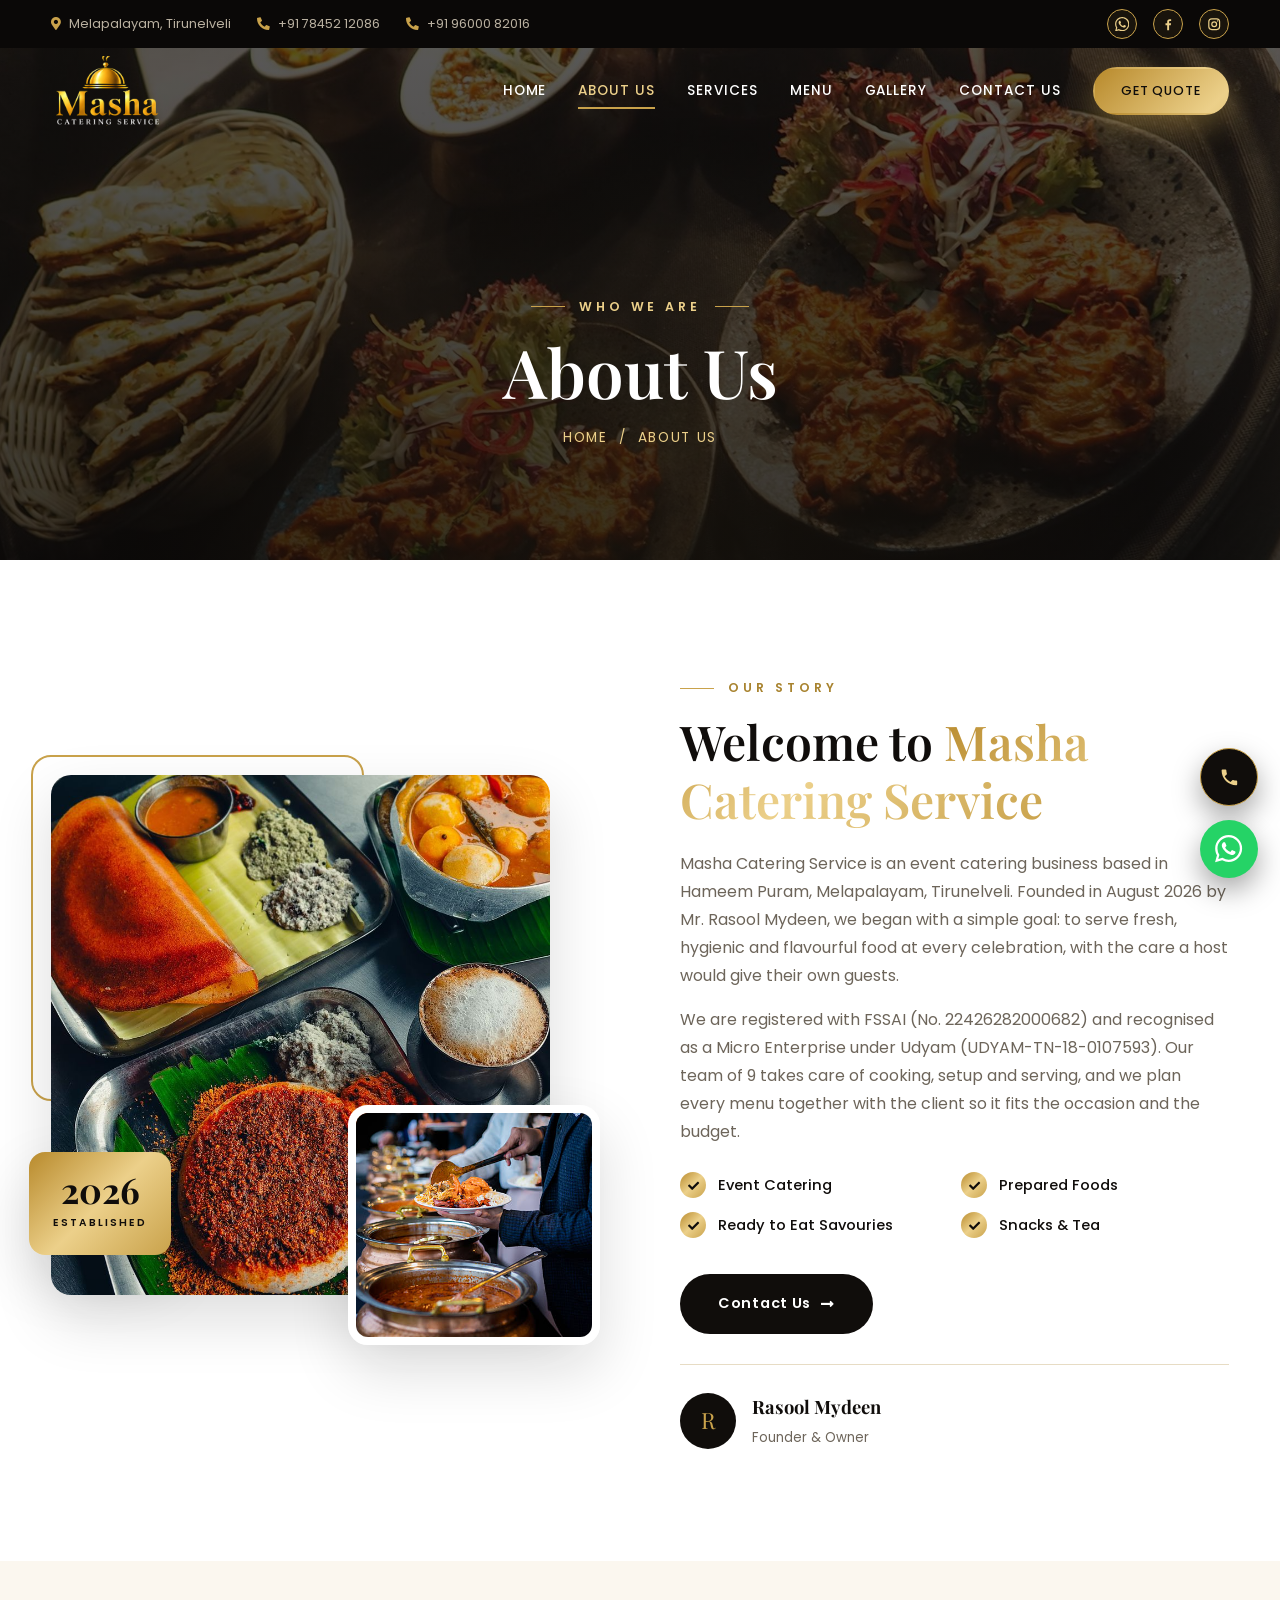
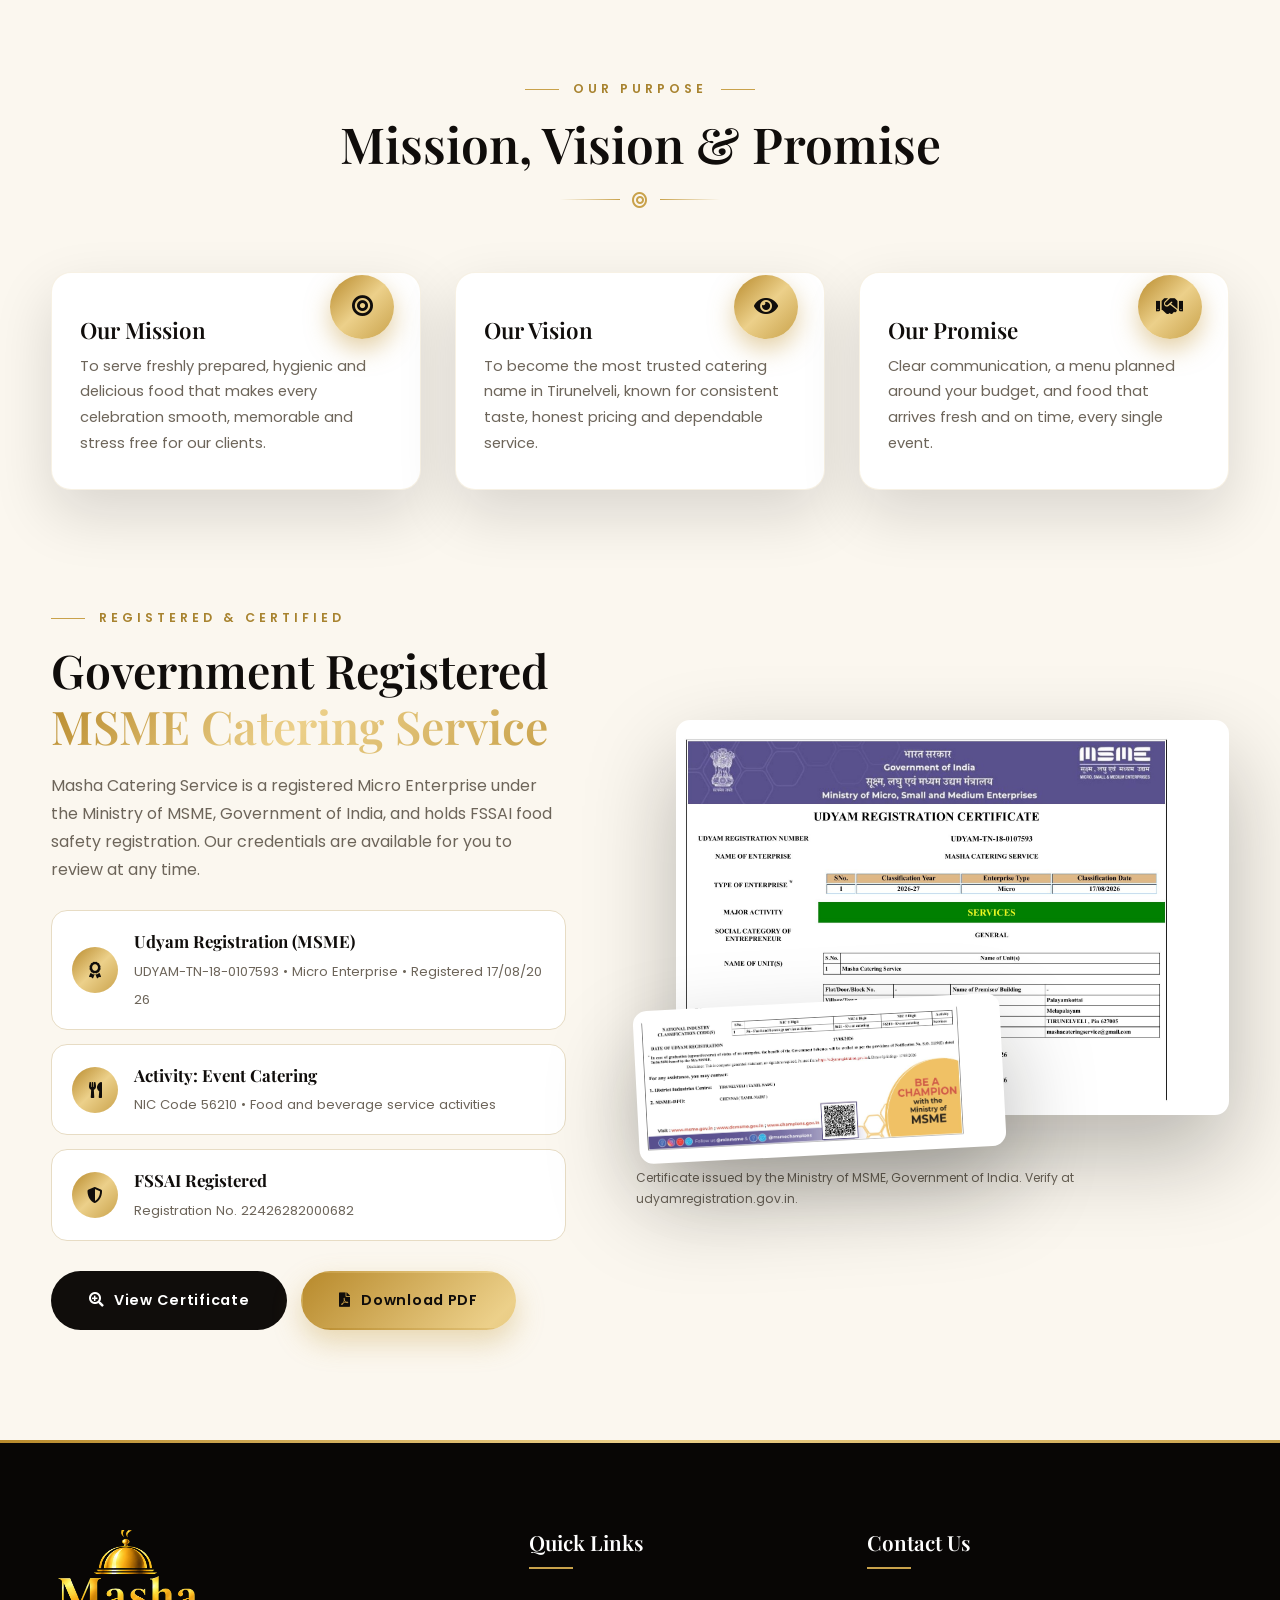
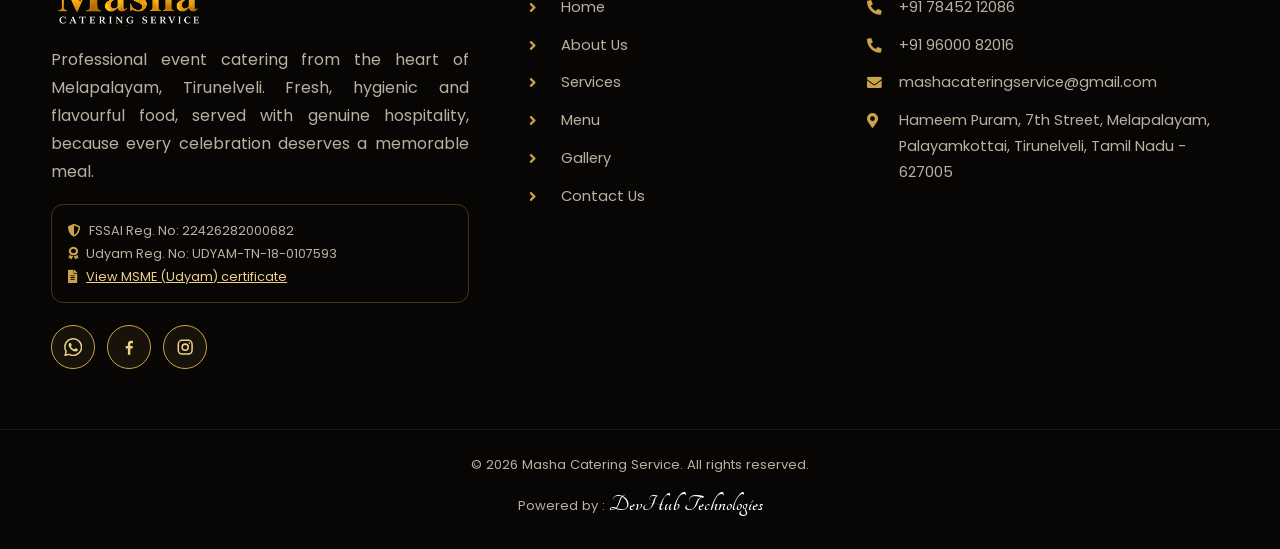
==== about.html @ c0f1fcdf "Add files via upload" ====
<!DOCTYPE html>
<html lang="en">
<head>
<meta charset="utf-8">
<meta name="viewport" content="width=device-width, initial-scale=1.0">
<title>About Us | Masha Catering Service, Tirunelveli</title>
<meta name="description" content="Learn about Masha Catering Service, an FSSAI registered and Udyam certified event catering business in Melapalayam, Tirunelveli.">
<meta property="og:type" content="website">
<meta property="og:title" content="About Us | Masha Catering Service, Tirunelveli">
<meta property="og:description" content="Learn about Masha Catering Service, an FSSAI registered and Udyam certified event catering business in Melapalayam, Tirunelveli.">
<meta property="og:image" content="img/logo.jpg">
<meta name="theme-color" content="#100d0b">
<link rel="icon" href="img/favicon.ico">
<link rel="apple-touch-icon" href="img/icon-512.png">
<link rel="preconnect" href="https://fonts.googleapis.com">
<link rel="preconnect" href="https://fonts.gstatic.com" crossorigin>
<link href="https://fonts.googleapis.com/css2?family=Playfair+Display:ital,wght@0,600;0,700;1,600&family=Poppins:wght@400;500;600&display=swap" rel="stylesheet">
<link href="https://cdnjs.cloudflare.com/ajax/libs/font-awesome/5.15.4/css/all.min.css" rel="stylesheet">
<link href="css/premium.css" rel="stylesheet">
</head>
<body>
<div id="site-header"></div>

<section class="page-banner" style="padding-bottom:110px" data-banner="about" data-dishes="rasam,curd-rice,ven-pongal">
  <div class="container"><span class="eyebrow">Who We Are</span><h1>About Us</h1><div class="crumbs"><a href="index.html">Home</a> &nbsp;/&nbsp; About Us</div></div>
</section>

<section>
  <div class="container about-grid">
    <div class="about-imgs reveal">
      <img class="a1" src="img/about-1.jpg" alt="Mutton biryani by Masha Catering" loading="lazy">
      <img class="a2" src="img/about-2.jpg" alt="Kesari sweet" loading="lazy">
      <div class="tag"><b>2026</b><span>Established</span></div>
    </div>
    <div class="about-text reveal d1">
      <span class="eyebrow left">Our Story</span>
      <h2>Welcome to <span class="gold-text">Masha Catering Service</span></h2>
      <p>Masha Catering Service is an event catering business based in Hameem Puram, Melapalayam, Tirunelveli. Founded in August 2026 by Mr. Rasool Mydeen, we began with a simple goal: to serve fresh, hygienic and flavourful food at every celebration, with the care a host would give their own guests.</p>
      <p>We are registered with FSSAI (No. 22426282000682) and recognised as a Micro Enterprise under Udyam (UDYAM-TN-18-0107593). Our team of 9 takes care of cooking, setup and serving, and we plan every menu together with the client so it fits the occasion and the budget.</p>
      <ul class="checks">
        <li><i class="fa fa-check"></i> Event Catering</li>
        <li><i class="fa fa-check"></i> Prepared Foods</li>
        <li><i class="fa fa-check"></i> Ready to Eat Savouries</li>
        <li><i class="fa fa-check"></i> Snacks &amp; Tea</li>
      </ul>
      <a href="contact.html" class="btn btn-dark">Contact Us <i class="fa fa-long-arrow-alt-right"></i></a>
      <div class="signature"><div class="av">R</div><div><b>Rasool Mydeen</b><small>Founder &amp; Owner</small></div></div>
    </div>
  </div>
</section>

<section class="bg-ivory">
  <div class="container">
    <div class="sec-head reveal"><span class="eyebrow">Our Purpose</span><h2>Mission, Vision &amp; Promise</h2><div class="orn"><i class="fa fa-bullseye"></i></div></div>
    <div class="cards">
      <div class="card reveal"><div class="body" style="padding-top:44px"><div class="icon"><i class="fa fa-bullseye"></i></div><h4>Our Mission</h4><p style="margin:0">To serve freshly prepared, hygienic and delicious food that makes every celebration smooth, memorable and stress free for our clients.</p></div></div>
      <div class="card reveal d1"><div class="body" style="padding-top:44px"><div class="icon"><i class="fa fa-eye"></i></div><h4>Our Vision</h4><p style="margin:0">To become the most trusted catering name in Tirunelveli, known for consistent taste, honest pricing and dependable service.</p></div></div>
      <div class="card reveal d2"><div class="body" style="padding-top:44px"><div class="icon"><i class="fa fa-handshake"></i></div><h4>Our Promise</h4><p style="margin:0">Clear communication, a menu planned around your budget, and food that arrives fresh and on time, every single event.</p></div></div>
    </div>
  </div>
</section>

<section class="bg-ivory" id="registrations" style="padding-top: 0 !important;">
  <div class="container reg-grid">
    <div class="reg-text reveal">
      <span class="eyebrow left">Registered &amp; Certified</span>
      <h2>Government Registered <span class="gold-text">MSME Catering Service</span></h2>
      <p>Masha Catering Service is a registered Micro Enterprise under the Ministry of MSME, Government of India, and holds FSSAI food safety registration. Our credentials are available for you to review at any time.</p>
      <ul class="reg-list">
        <li><i class="fa fa-award"></i><div><b>Udyam Registration (MSME)</b><small>UDYAM-TN-18-0107593 &bull; Micro Enterprise &bull; Registered 17/08/2026</small></div></li>
        <li><i class="fa fa-utensils"></i><div><b>Activity: Event Catering</b><small>NIC Code 56210 &bull; Food and beverage service activities</small></div></li>
        <li><i class="fa fa-shield-alt"></i><div><b>FSSAI Registered</b><small>Registration No. 22426282000682</small></div></li>
      </ul>
      <div class="reg-btns">
        <a href="img/udyam-1.jpg" class="btn btn-dark" data-cert="0"><i class="fa fa-search-plus"></i> View Certificate</a>
        <a href="docs/Udyam-Registration-Certificate.pdf" class="btn btn-gold" target="_blank" rel="noopener" download><i class="fa fa-file-pdf"></i> Download PDF</a>
      </div>
    </div>
    <div class="reveal d1">
      <div class="cert-stack">
        <a href="img/udyam-1.jpg" class="cert c1" data-cert="0" aria-label="Open Udyam registration certificate"><img src="img/udyam-1.jpg" alt="Udyam Registration Certificate of Masha Catering Service" width="1754" height="1240"><span class="zoom"><i class="fa fa-search-plus"></i> Click to enlarge</span></a>
        <a href="img/udyam-2.jpg" class="cert c2" data-cert="1" aria-label="Open certificate page 2"><img src="img/udyam-2.jpg" alt="Udyam certificate page 2 with NIC code" width="1754" height="694"></a>
      </div>
      <p class="cert-note">Certificate issued by the Ministry of MSME, Government of India. Verify at udyamregistration.gov.in.</p>
    </div>
  </div>
</section>


<div id="site-footer"></div>
<script src="js/site.js"></script>
</body>
</html>
---- css/premium.css ----
/* ==========================================================
   Masha Catering Service - Premium theme
   Palette: ink (charcoal) + gold + ivory
   ========================================================== */

@import url('https://fonts.googleapis.com/css?family=Tangerine:400,700');

.devhub {
    font-family: 'Tangerine', cursive;
    font-size: 24px;
    font-weight: 700;
    color: #fff !important;
    text-decoration: none;
    transition: all 0.3s ease;
}

.devhub:hover {
    font-size: 28px;
    color: #c9a24b !important;
    text-decoration: none;
}

:root{
  --gold:#c9a24b; --gold-2:#ecd08a; --gold-3:#a8832f;
  --ink:#100d0b; --ink-2:#1b1713; --ink-3:#26201a;
  --ivory:#fbf7ef; --cream:#f4ecdc; --muted:#6d655a; --line:#e7dcc4; --white:#fff;
  --grad-gold:linear-gradient(135deg,#b88a2c 0%,#ecd08a 50%,#c9a24b 100%);
  --shadow:0 24px 60px rgba(16,13,11,.14);
  --shadow-lg:0 40px 90px rgba(16,13,11,.28);
  --radius:20px;
  --ease:cubic-bezier(.2,.7,.2,1);
  --tile:url("data:image/svg+xml;utf8,<svg xmlns='http://www.w3.org/2000/svg' width='64' height='64'><circle cx='32' cy='32' r='1.7' fill='%23c9a24b' fill-opacity='.28'/><path d='M32 12l5 20-5 20-5-20z' fill='none' stroke='%23c9a24b' stroke-opacity='.10'/><path d='M12 32l20 5 20-5-20-5z' fill='none' stroke='%23c9a24b' stroke-opacity='.10'/></svg>");
}
*{box-sizing:border-box;margin:0;padding:0}
html{scroll-behavior:smooth}
body{font-family:'Poppins',sans-serif;color:var(--ink);background:var(--white);line-height:1.75;overflow-x:hidden;-webkit-font-smoothing:antialiased}
h1,h2,h3,h4,h5{font-family:'Playfair Display',serif;line-height:1.2;font-weight:600}
a{text-decoration:none;color:inherit}
img{max-width:100%;display:block}
ul{list-style:none}
.container{width:min(1220px,92%);margin:auto}
section{padding:110px 0;position:relative}
.bg-ivory{background:var(--ivory)}
.bg-cream{background:var(--cream)}
.bg-dark{background:var(--ink);color:#e9e3d6}
.gold-text{background:var(--grad-gold);-webkit-background-clip:text;background-clip:text;color:transparent}
::selection{background:var(--gold);color:var(--ink)}
::-webkit-scrollbar{width:10px}::-webkit-scrollbar-track{background:var(--ink)}::-webkit-scrollbar-thumb{background:var(--gold);border-radius:10px}

/* Progress bar + preloader */
#progress{position:fixed;top:0;left:0;height:3px;width:0;background:var(--grad-gold);z-index:5000}
#preloader{position:fixed;inset:0;background:var(--ink);z-index:6000;display:grid;place-items:center;transition:opacity .7s,visibility .7s}
#preloader.hide{opacity:0;visibility:hidden}
.pre-in{text-align:center;color:#fff}
.pre-in .ring{width:84px;height:84px;margin:0 auto 22px;border-radius:50%;border:2px solid rgba(201,162,75,.25);border-top-color:var(--gold);animation:spin 1s linear infinite;display:grid;place-items:center}
.pre-in .ring i{color:var(--gold);font-size:1.6rem;animation:spin 1s linear infinite reverse}
.pre-in img{width:170px;margin:0 auto 18px;animation:glow 1.6s ease-in-out infinite alternate}
@keyframes glow{from{filter:drop-shadow(0 0 4px rgba(201,162,75,.2))}to{filter:drop-shadow(0 0 22px rgba(201,162,75,.65))}}
.pre-in b{font-family:'Playfair Display',serif;font-size:1.5rem;letter-spacing:.08em}
@keyframes spin{to{transform:rotate(360deg)}}

/* Headings */
.eyebrow{display:inline-flex;align-items:center;gap:14px;font-size:.78rem;letter-spacing:.32em;text-transform:uppercase;color:var(--gold-3);font-weight:600;margin-bottom:14px}
.eyebrow::before,.eyebrow::after{content:"";width:34px;height:1px;background:var(--gold)}
.eyebrow.left::after{display:none}
.bg-dark .eyebrow,.hero .eyebrow,.page-banner .eyebrow,.cta .eyebrow{color:var(--gold-2)}
.sec-head{text-align:center;max-width:720px;margin:0 auto 64px}
.sec-head h2{font-size:clamp(2.1rem,4.2vw,3.1rem)}
.sec-head p{color:var(--muted);margin-top:16px}
.bg-dark .sec-head h2{color:#fff}
.bg-dark .sec-head p{color:#b9b0a0}
.orn{display:flex;align-items:center;justify-content:center;gap:12px;margin-top:18px;color:var(--gold)}
.orn::before,.orn::after{content:"";width:60px;height:1px;background:linear-gradient(90deg,transparent,var(--gold))}
.orn::after{transform:scaleX(-1)}

/* Buttons */
.btn{display:inline-flex;align-items:center;gap:10px;padding:15px 36px;border-radius:50px;font-weight:600;font-size:.9rem;letter-spacing:.05em;cursor:pointer;border:2px solid transparent;transition:.4s var(--ease);font-family:inherit;position:relative;overflow:hidden}
.btn-gold{background:var(--grad-gold);background-size:200% 100%;color:var(--ink);box-shadow:0 12px 28px rgba(201,162,75,.38)}
.btn-gold:hover{background-position:100% 0;transform:translateY(-3px);box-shadow:0 18px 38px rgba(201,162,75,.55)}
.btn-outline{border-color:rgba(255,255,255,.55);color:#fff;background:rgba(255,255,255,.04);backdrop-filter:blur(4px)}
.btn-outline:hover{background:#fff;color:var(--ink)}
.btn-dark{background:var(--ink);color:#fff}
.btn-dark:hover{background:var(--gold);color:var(--ink);transform:translateY(-3px)}

/* Top bar */
.topbar{background:#0a0807;color:#b9b0a0;font-size:.8rem;padding:9px 0;position:relative;z-index:1001}
.topbar .container{display:flex;justify-content:space-between;align-items:center;gap:20px;flex-wrap:wrap}
.topbar a:hover{color:var(--gold-2)}
.topbar i{color:var(--gold);margin-right:8px}
.tb-left{display:flex;gap:26px;flex-wrap:wrap}
.tb-right{display:flex;gap:16px}
.tb-right a{width:26px;height:26px;border-radius:50%;display:grid;place-items:center;border:1px solid rgba(201,162,75,.4);font-size:.72rem;transition:.3s}
.tb-right a:hover{background:var(--gold);color:var(--ink)}
.tb-right i{margin:0;color:inherit}

/* Header */
header.nav{position:absolute;top:38px;left:0;width:100%;z-index:1000;padding:18px 0;transition:background .4s,padding .4s,box-shadow .4s}
header.nav.scrolled{position:fixed;top:0;background:rgba(16,13,11,.94);backdrop-filter:blur(14px);padding:9px 0;box-shadow:0 10px 40px rgba(0,0,0,.35)}
.nav-in{display:flex;align-items:center;justify-content:space-between;gap:20px}
.logo{display:flex;align-items:center;gap:12px;color:#fff}
.logo-img{height:70px;width:auto;display:block;transition:height .4s}
header.nav.scrolled .logo-img{height:54px}
footer .logo-img{height:96px}
.logo .mark{width:46px;height:46px;border-radius:50%;border:1.5px solid var(--gold);display:grid;place-items:center;color:var(--gold);font-size:1.15rem;background:radial-gradient(circle,rgba(201,162,75,.2),transparent 70%)}
.logo .txt{font-family:'Playfair Display',serif;font-size:1.55rem;font-weight:700;line-height:1}
.logo small{display:block;font-family:'Poppins',sans-serif;font-size:.58rem;letter-spacing:.38em;color:var(--gold);font-weight:500;text-transform:uppercase;margin-top:5px}
.menu{display:flex;align-items:center;gap:32px}
.menu a{color:#fff;font-size:.85rem;font-weight:500;letter-spacing:.07em;text-transform:uppercase;position:relative;padding:6px 0}
.menu a:not(.btn)::after{content:"";position:absolute;left:0;bottom:0;width:0;height:2px;background:var(--gold);transition:.35s var(--ease)}
.menu a:not(.btn):hover::after,.menu a.active::after{width:100%}
.menu a.active{color:var(--gold-2)}
.menu .btn{padding:11px 26px;color:var(--ink);font-size:.8rem}
.burger{display:none;background:none;border:1px solid rgba(201,162,75,.5);width:46px;height:46px;border-radius:50%;color:var(--gold);font-size:1.2rem;cursor:pointer}

/* Hero */
.hero{min-height:100vh;display:flex;align-items:center;color:#fff;position:relative;overflow:hidden;
  background:var(--tile),linear-gradient(100deg,#0a0807 28%,#16110d 100%)}
.hero::before{content:"";position:absolute;inset:0;background:radial-gradient(circle at 78% 40%,rgba(201,162,75,.22),transparent 55%)}
.hero-grid{display:grid;grid-template-columns:1.05fr .95fr;gap:50px;align-items:center;position:relative;z-index:2;padding:170px 0 150px}
.hero h1{font-size:clamp(2.5rem,5vw,4.2rem);margin:14px 0 24px;letter-spacing:-.01em}
.hero h1 em{font-style:italic;display:block}
.hero p.lead{color:#d8d0c0;max-width:540px;margin-bottom:38px;font-size:1.05rem}
.hero-btns{display:flex;gap:16px;flex-wrap:wrap}
.hero-visual{position:relative;display:grid;place-items:center}
.hero-visual::before{content:"";position:absolute;width:min(92%,520px);aspect-ratio:1;border-radius:50%;border:1px dashed rgba(201,162,75,.5);animation:spin 40s linear infinite}
.hero-visual::after{content:"";position:absolute;width:min(104%,590px);aspect-ratio:1;border-radius:50%;border:1px solid rgba(201,162,75,.18)}
.hero-visual img{width:min(80%,440px);border-radius:50%;box-shadow:var(--shadow-lg);animation:float 7s ease-in-out infinite;position:relative;z-index:2}
.chip{position:absolute;z-index:3;background:rgba(16,13,11,.78);backdrop-filter:blur(12px);border:1px solid rgba(201,162,75,.4);border-radius:16px;padding:12px 18px;display:flex;gap:12px;align-items:center;font-size:.8rem;box-shadow:var(--shadow-lg);animation:float 6s ease-in-out infinite}
.chip i{color:var(--gold);font-size:1.3rem}
.chip b{display:block;font-family:'Playfair Display',serif;font-size:1.05rem;color:#fff;line-height:1.2}
.chip.c1{left:0;top:16%}.chip.c2{right:0;bottom:12%;animation-delay:-3s}
.scroll-ind{position:absolute;left:50%;bottom:34px;transform:translateX(-50%);z-index:3;width:26px;height:44px;border:2px solid rgba(255,255,255,.5);border-radius:20px}
.scroll-ind::after{content:"";position:absolute;left:50%;top:8px;width:4px;height:8px;border-radius:4px;background:var(--gold);transform:translateX(-50%);animation:wheel 1.8s infinite}
@keyframes wheel{0%{opacity:1;top:8px}100%{opacity:0;top:24px}}
@keyframes float{50%{transform:translateY(-16px)}}

/* Value strip */
.values{margin-top:-80px;position:relative;z-index:5;padding:0}
.values-grid{display:grid;grid-template-columns:repeat(4,1fr);background:#fff;border-radius:var(--radius);box-shadow:var(--shadow-lg);overflow:hidden}
.value{padding:34px 26px;display:flex;gap:18px;align-items:center;border-right:1px solid var(--line);transition:.4s}
.value:last-child{border:0}
.value:hover{background:var(--ink);color:#fff}
.value i{font-size:2.1rem;background:var(--grad-gold);-webkit-background-clip:text;background-clip:text;color:transparent}
.value h5{font-size:1.15rem}
.value p{font-size:.8rem;color:var(--muted);line-height:1.5}
.value:hover p{color:#b9b0a0}

/* Page banner */
.page-banner{padding:240px 0 110px;text-align:center;color:#fff;position:relative;
  background:radial-gradient(circle at 50% 120%,rgba(201,162,75,.22),transparent 60%),var(--tile),#0e0b09}
.page-banner h1{font-size:clamp(2.6rem,5.5vw,4.2rem)}
.crumbs{margin-top:14px;color:var(--gold-2);font-size:.85rem;letter-spacing:.12em;text-transform:uppercase}
.crumbs a:hover{text-decoration:underline}

/* About */
.about-grid{display:grid;grid-template-columns:1fr 1fr;gap:80px;align-items:center}
.about-imgs{position:relative;padding:0 50px 50px 0}
.about-imgs::before{content:"";position:absolute;left:-20px;top:-20px;width:60%;height:60%;border:2px solid var(--gold);border-radius:var(--radius);z-index:0}
.about-imgs .a1{position:relative;z-index:1;border-radius:var(--radius);box-shadow:var(--shadow);width:100%;height:520px;object-fit:cover}
.about-imgs .a2{position:absolute;z-index:2;right:0;bottom:0;width:46%;height:240px;object-fit:cover;border-radius:var(--radius);border:8px solid #fff;box-shadow:var(--shadow)}
.about-imgs .tag{position:absolute;z-index:3;left:-22px;bottom:90px;background:var(--grad-gold);padding:20px 24px;border-radius:16px;text-align:center;box-shadow:var(--shadow)}
.about-imgs .tag b{font-family:'Playfair Display',serif;font-size:2.2rem;display:block;line-height:1}
.about-imgs .tag span{font-size:.65rem;letter-spacing:.2em;text-transform:uppercase;font-weight:600}
.about-text h2{font-size:clamp(2.1rem,4vw,3rem);margin-bottom:22px}
.about-text p{color:var(--muted);margin-bottom:16px}
.checks{margin:26px 0 36px;display:grid;grid-template-columns:1fr 1fr;gap:14px}
.checks li{display:flex;gap:12px;align-items:center;font-weight:500;font-size:.92rem}
.checks i{width:26px;height:26px;border-radius:50%;background:var(--grad-gold);display:grid;place-items:center;font-size:.7rem;flex-shrink:0}
.signature{display:flex;align-items:center;gap:16px;margin-top:30px;padding-top:26px;border-top:1px solid var(--line)}
.signature .av{width:56px;height:56px;border-radius:50%;background:var(--ink);color:var(--gold);display:grid;place-items:center;font-family:'Playfair Display',serif;font-size:1.4rem}
.signature b{font-family:'Playfair Display',serif;font-size:1.15rem;display:block}
.signature small{color:var(--muted)}

/* Counters */
.counters{padding:90px 0;color:#fff;overflow:hidden;
  background:radial-gradient(circle at 50% 0%,rgba(201,162,75,.16),transparent 60%),var(--tile),#0c0907}
.counter-grid{display:grid;grid-template-columns:repeat(4,1fr);gap:28px;text-align:center}
.counter{padding:38px 14px;border:1px solid rgba(201,162,75,.3);border-radius:var(--radius);transition:.45s var(--ease);background:rgba(255,255,255,.03);backdrop-filter:blur(4px)}
.counter:hover{background:rgba(201,162,75,.12);transform:translateY(-8px);border-color:var(--gold)}
.counter i{font-size:2.1rem;color:var(--gold);margin-bottom:16px;display:block}
.counter h3{font-size:3.2rem;background:var(--grad-gold);-webkit-background-clip:text;background-clip:text;color:transparent;line-height:1.1}
.counter p{text-transform:uppercase;letter-spacing:.2em;font-size:.72rem;color:#cfc6b4;margin-top:6px}

/* Service cards */
.cards{display:grid;grid-template-columns:repeat(3,1fr);gap:34px}
.card{background:#fff;border-radius:var(--radius);overflow:hidden;box-shadow:var(--shadow);transition:transform .5s var(--ease),box-shadow .5s;position:relative;border:1px solid rgba(201,162,75,.15)}
.card:hover{transform:translateY(-12px);box-shadow:var(--shadow-lg)}
.card .img{height:250px;overflow:hidden;position:relative;background:linear-gradient(135deg,var(--ink-3),#4a3f33)}
.card .img::after{content:"";position:absolute;inset:0;background:linear-gradient(180deg,transparent 45%,rgba(16,13,11,.65))}
.card .img img{width:100%;height:100%;object-fit:cover;transition:transform .9s var(--ease)}
.card:hover .img img{transform:scale(1.14)}
.card .no{position:absolute;z-index:2;left:22px;bottom:14px;font-family:'Playfair Display',serif;font-size:2.6rem;color:rgba(255,255,255,.85);line-height:1}
.card .body{padding:38px 28px 32px;position:relative}
.card .icon{position:absolute;top:2px;right:26px;width:64px;height:64px;border-radius:50%;background:var(--grad-gold);display:grid;place-items:center;font-size:1.35rem;box-shadow:0 10px 24px rgba(201,162,75,.5);z-index:3;transition:.5s var(--ease)}
.card:hover .icon{transform:rotate(360deg)}
.card h4{font-size:1.4rem;margin-bottom:10px}
.card p{color:var(--muted);font-size:.92rem;margin-bottom:14px}
.card .feat li{font-size:.85rem;display:flex;gap:10px;align-items:center;padding:3px 0}
.card .feat i{color:var(--gold);font-size:.7rem}
.card a.more{display:inline-flex;gap:8px;align-items:center;margin-top:18px;color:var(--gold-3);font-weight:600;font-size:.85rem;letter-spacing:.06em;text-transform:uppercase}
.card a.more i{transition:.3s}
.card a.more:hover i{transform:translateX(7px)}

/* Gallery marquee */
.marquee{overflow:hidden;position:relative;margin-bottom:24px;
  -webkit-mask-image:linear-gradient(90deg,transparent,#000 8%,#000 92%,transparent);mask-image:linear-gradient(90deg,transparent,#000 8%,#000 92%,transparent)}
.track{display:flex;gap:24px;width:max-content;animation:scroll 55s linear infinite}
.marquee.rev .track{animation-direction:reverse;animation-duration:65s}
.marquee:hover .track{animation-play-state:paused}
.track a{display:block;border-radius:18px;overflow:hidden;flex-shrink:0;position:relative;box-shadow:0 14px 30px rgba(0,0,0,.4);border:1px solid rgba(201,162,75,.25)}
.track img{width:360px;height:244px;object-fit:cover;transition:transform .7s var(--ease);background:var(--ink-3)}
.track a:hover img{transform:scale(1.1)}
@keyframes scroll{to{transform:translateX(-50%)}}

/* Gallery page */
.grid-gallery{columns:3 300px;column-gap:24px}
.grid-gallery .g{break-inside:avoid;margin-bottom:24px;border-radius:18px;overflow:hidden;position:relative;cursor:zoom-in;box-shadow:var(--shadow);border:1px solid rgba(201,162,75,.2)}
.grid-gallery img{width:100%;transition:transform .8s var(--ease)}
.grid-gallery .g:hover img{transform:scale(1.08)}
.grid-gallery .g::after{content:"\f00e";font-family:'Font Awesome 5 Free';font-weight:900;position:absolute;inset:0;display:grid;place-items:center;color:var(--gold-2);font-size:2rem;background:rgba(16,13,11,.6);opacity:0;transition:.4s}
.grid-gallery .g:hover::after{opacity:1}
.lightbox{position:fixed;inset:0;background:rgba(6,5,4,.95);display:none;align-items:center;justify-content:center;z-index:7000;padding:30px}
.lightbox.open{display:flex}
.lightbox img{max-height:86vh;max-width:90vw;border-radius:14px;box-shadow:var(--shadow-lg)}
.lb-btn{position:absolute;background:rgba(255,255,255,.08);border:1px solid rgba(201,162,75,.5);color:var(--gold-2);width:52px;height:52px;border-radius:50%;font-size:1.2rem;cursor:pointer;transition:.3s}
.lb-btn:hover{background:var(--gold);color:var(--ink)}
.lb-close{top:26px;right:30px}.lb-prev{left:26px}.lb-next{right:26px}

/* Why choose us */
.why-wrap{background:linear-gradient(135deg,var(--ink),var(--ink-3));border-radius:30px;padding:60px 50px;box-shadow:var(--shadow-lg);position:relative;overflow:hidden}
.why-wrap::before{content:"";position:absolute;right:-120px;top:-120px;width:340px;height:340px;border-radius:50%;background:radial-gradient(circle,rgba(201,162,75,.25),transparent 70%)}
.why-grid{display:grid;grid-template-columns:repeat(3,1fr);gap:26px;position:relative}
.why{padding:36px 30px;border-radius:var(--radius);background:rgba(255,255,255,.04);border:1px solid rgba(201,162,75,.22);transition:.45s var(--ease)}
.why:hover{background:rgba(201,162,75,.1);transform:translateY(-8px);border-color:var(--gold)}
.why .ic{width:70px;height:70px;border-radius:20px;display:grid;place-items:center;font-size:1.6rem;color:var(--ink);background:var(--grad-gold);margin-bottom:22px;transition:.5s var(--ease)}
.why:hover .ic{transform:rotate(-8deg) scale(1.08)}
.why h4{color:#fff;font-size:1.3rem;margin-bottom:8px}
.why p{color:#b9b0a0;font-size:.9rem}

/* Process */
.steps{display:grid;grid-template-columns:repeat(4,1fr);gap:30px;position:relative}
.steps::before{content:"";position:absolute;left:12%;right:12%;top:46px;border-top:2px dashed var(--gold);opacity:.5}
.step{text-align:center;position:relative}
.step .n{width:94px;height:94px;border-radius:50%;margin:0 auto 22px;background:#fff;border:2px solid var(--gold);display:grid;place-items:center;font-size:1.8rem;color:var(--gold-3);box-shadow:var(--shadow);position:relative;transition:.5s var(--ease)}
.step:hover .n{background:var(--grad-gold);color:var(--ink);transform:scale(1.08)}
.step .n small{position:absolute;top:-6px;right:-4px;width:28px;height:28px;border-radius:50%;background:var(--ink);color:var(--gold-2);font-size:.75rem;display:grid;place-items:center;font-weight:600}
.step h5{font-size:1.2rem;margin-bottom:6px}
.step p{color:var(--muted);font-size:.88rem}

/* Enquiry */
.enquiry{display:grid;grid-template-columns:.9fr 1.1fr;border-radius:30px;overflow:hidden;box-shadow:var(--shadow-lg);background:#fff}
.enq-side{padding:64px 46px;color:#fff;position:relative;background:radial-gradient(circle at 0% 100%,rgba(201,162,75,.2),transparent 60%),var(--tile),#0c0907}
.enq-side h3{font-size:2.2rem;margin:10px 0 16px}
.enq-side p{color:#cfc6b4;margin-bottom:30px}
.enq-side li{display:flex;gap:16px;margin-bottom:20px;align-items:flex-start;font-size:.92rem}
.enq-side li i{color:var(--ink);background:var(--grad-gold);width:40px;height:40px;border-radius:50%;display:grid;place-items:center;flex-shrink:0;font-size:.9rem}
.enq-side li small{display:block;color:var(--gold-2);font-size:.7rem;letter-spacing:.16em;text-transform:uppercase}
.enq-form{padding:54px 46px;display:grid;grid-template-columns:1fr 1fr;gap:18px;align-content:start}
.enq-form .full{grid-column:1/-1}
.field label{display:block;font-size:.76rem;font-weight:600;margin-bottom:7px;letter-spacing:.08em;text-transform:uppercase;color:var(--ink-3)}
.field input,.field select,.field textarea{width:100%;padding:14px 18px;border:1.5px solid var(--line);border-radius:14px;font:inherit;font-size:.92rem;background:var(--ivory);transition:.3s;color:var(--ink)}
.field input:focus,.field select:focus,.field textarea:focus{outline:none;border-color:var(--gold);background:#fff;box-shadow:0 0 0 4px rgba(201,162,75,.2)}
.field textarea{min-height:100px;resize:vertical}
.form-note{font-size:.78rem;color:var(--muted);text-align:center}

/* Quote modal */
.modal{position:fixed;inset:0;background:rgba(6,5,4,.8);backdrop-filter:blur(6px);z-index:6500;display:none;align-items:center;justify-content:center;padding:20px;overflow-y:auto}
.modal.open{display:flex}
.modal-box{background:#fff;border-radius:26px;width:min(620px,100%);padding:44px 40px;position:relative;box-shadow:var(--shadow-lg);animation:pop .5s var(--ease);margin:auto}
.modal-box h3{font-size:1.9rem;margin-bottom:6px}
.modal-box>p{color:var(--muted);margin-bottom:24px;font-size:.92rem}
.modal-box .enq-form{padding:0}
.modal-x{position:absolute;right:18px;top:16px;width:40px;height:40px;border-radius:50%;border:0;background:var(--cream);font-size:1.4rem;cursor:pointer;transition:.3s}
.modal-x:hover{background:var(--gold)}
@keyframes pop{from{opacity:0;transform:translateY(30px) scale(.96)}}

/* Testimonials */
.t-grid{display:grid;grid-template-columns:repeat(3,1fr);gap:30px}
.t-card{background:#fff;padding:42px 34px;border-radius:var(--radius);box-shadow:var(--shadow);position:relative;transition:.45s var(--ease);border-bottom:4px solid var(--gold)}
.t-card:hover{transform:translateY(-10px)}
.t-card .q{position:absolute;top:18px;right:28px;font-size:5rem;color:var(--gold);opacity:.22;font-family:'Playfair Display',serif;line-height:1}
.stars{color:var(--gold);margin-bottom:16px;letter-spacing:4px}
.t-card p{color:var(--muted);font-style:italic;margin-bottom:26px}
.t-user{display:flex;align-items:center;gap:14px}
.t-user .av{width:54px;height:54px;border-radius:50%;background:var(--ink);color:var(--gold-2);display:grid;place-items:center;font-family:'Playfair Display',serif;font-size:1.3rem;border:3px solid var(--gold-2)}
.t-user h5{font-size:1.05rem}
.t-user small{color:var(--muted)}
.t-empty{max-width:760px;margin:auto;text-align:center;background:#fff;border-radius:26px;padding:56px 40px;box-shadow:var(--shadow);border:1px dashed var(--gold)}
.t-empty i{font-size:2.6rem;color:var(--gold);margin-bottom:16px}
.t-empty h3{font-size:1.8rem;margin-bottom:10px}
.t-empty p{color:var(--muted);margin-bottom:26px}

/* Menu page */
.menu-tabs{display:flex;justify-content:center;gap:14px;flex-wrap:wrap;margin-bottom:56px}
.menu-tabs button{padding:12px 28px;border-radius:50px;border:1.5px solid var(--gold);background:#fff;font:600 .82rem 'Poppins';letter-spacing:.06em;text-transform:uppercase;cursor:pointer;transition:.35s;display:flex;gap:10px;align-items:center}
.menu-tabs button i{color:var(--gold-3)}
.menu-tabs button.active,.menu-tabs button:hover{background:var(--grad-gold);border-color:transparent;box-shadow:0 10px 24px rgba(201,162,75,.4)}
.menu-list{display:none;grid-template-columns:1fr 1fr;gap:20px 36px}
.menu-list.show{display:grid;animation:fade .6s}
@keyframes fade{from{opacity:0;transform:translateY(16px)}}
.m-item{background:#fff;border:1px solid var(--line);border-radius:16px;padding:22px 24px;display:flex;gap:18px;align-items:center;transition:.4s var(--ease)}
.m-item:hover{transform:translateX(8px);border-color:var(--gold);box-shadow:var(--shadow)}
.m-item .mi{width:54px;height:54px;border-radius:50%;background:var(--ink);color:var(--gold);display:grid;place-items:center;flex-shrink:0;font-size:1.15rem}
.m-item h5{font-size:1.15rem}
.m-item p{font-size:.82rem;color:var(--muted);line-height:1.5}
.note{text-align:center;margin-top:46px;color:var(--muted);font-size:.9rem}
.note a{color:var(--gold-3);font-weight:600}
.pack-grid{display:grid;grid-template-columns:repeat(3,1fr);gap:30px}
.pack{background:#fff;border-radius:var(--radius);padding:44px 32px;text-align:center;box-shadow:var(--shadow);border:1px solid var(--line);transition:.45s var(--ease);position:relative}
.pack:hover{transform:translateY(-10px);border-color:var(--gold)}
.pack.hot{background:var(--ink);color:#fff;transform:translateY(-14px)}
.pack.hot .tagp{position:absolute;top:-14px;left:50%;transform:translateX(-50%);background:var(--grad-gold);color:var(--ink);font-size:.7rem;font-weight:700;letter-spacing:.16em;text-transform:uppercase;padding:6px 18px;border-radius:30px}
.pack i.big{font-size:2.4rem;color:var(--gold);margin-bottom:16px}
.pack h4{font-size:1.5rem;margin-bottom:6px}
.pack p.sub{color:var(--muted);font-size:.86rem;margin-bottom:20px}
.pack.hot p.sub{color:#b9b0a0}
.pack li{padding:8px 0;border-top:1px dashed var(--line);font-size:.88rem}
.pack.hot li{border-color:rgba(255,255,255,.15)}
.pack .btn{margin-top:22px}

/* Contact */
.info-grid{display:grid;grid-template-columns:repeat(3,1fr);gap:30px;margin-bottom:70px}
.info{background:#fff;padding:44px 28px;text-align:center;border-radius:var(--radius);box-shadow:var(--shadow);transition:.45s var(--ease);border-top:4px solid var(--gold)}
.info:hover{transform:translateY(-10px)}
.info .ic{width:76px;height:76px;border-radius:50%;margin:0 auto 20px;display:grid;place-items:center;font-size:1.5rem;background:var(--grad-gold)}
.info h4{margin-bottom:8px;font-size:1.3rem}
.info p,.info a{color:var(--muted);font-size:.94rem;word-break:break-word}
.info a:hover{color:var(--gold-3)}
.map{border-radius:var(--radius);overflow:hidden;box-shadow:var(--shadow);margin-top:70px;border:6px solid #fff}
.map iframe{width:100%;height:420px;border:0;display:block;filter:grayscale(.25) contrast(1.05)}

/* CTA */
.cta{background:radial-gradient(circle at 50% 50%,rgba(201,162,75,.18),transparent 65%),var(--tile),#0c0907;text-align:center;color:#fff;padding:110px 0}
.cta h2{font-size:clamp(2.1rem,4.4vw,3.3rem);margin-bottom:16px}
.cta p{color:#d8d0c0;margin:0 auto 34px;max-width:560px}
.cta .btns{display:flex;gap:16px;justify-content:center;flex-wrap:wrap}

/* Footer */
footer{background:#080605;color:#b9b0a0;padding:90px 0 0;position:relative}
footer::before{content:"";position:absolute;top:0;left:0;right:0;height:3px;background:var(--grad-gold)}
.f-grid{display:grid;grid-template-columns:1.5fr 1fr 1.3fr;gap:60px;padding-bottom:60px}
footer h4{color:#fff;margin-bottom:26px;font-size:1.3rem;position:relative;padding-bottom:14px}
footer h4::after{content:"";position:absolute;left:0;bottom:0;width:44px;height:2px;background:var(--gold)}
footer a:hover{color:var(--gold-2)}
footer li{margin-bottom:12px;font-size:.92rem;display:flex;gap:10px}
footer li i{color:var(--gold);width:22px;margin-top:6px;flex-shrink:0}
.f-reg{margin-top:18px;padding:14px 16px;border:1px solid rgba(201,162,75,.3);border-radius:12px;font-size:.8rem;line-height:1.8}
.socials{display:flex;gap:12px;margin-top:22px}
.socials a{width:44px;height:44px;border-radius:50%;border:1px solid rgba(201,162,75,.5);display:grid;place-items:center;color:var(--gold);transition:.35s}
.socials a:hover{background:var(--gold);color:var(--ink);transform:translateY(-4px)}
.copy{border-top:1px solid rgba(255,255,255,.08);padding:24px 0;font-size:.82rem;text-align:center}

/* Floating buttons */
.fab{position:fixed;left:22px;bottom:22px;display:flex;flex-direction:column;gap:14px;z-index:900}
.fab a{width:58px;height:58px;border-radius:50%;color:#fff;display:grid;place-items:center;font-size:1.6rem;box-shadow:0 12px 28px rgba(0,0,0,.35);transition:.35s}
.fab a:hover{transform:scale(1.12)}
.fab .wa{background:#25d366;animation:pulse 2.2s infinite}
.fab .call{background:var(--ink);color:var(--gold);border:1px solid var(--gold);font-size:1.3rem}
.to-top{position:fixed;right:22px;bottom:22px;width:50px;height:50px;border-radius:50%;border:0;background:var(--grad-gold);color:var(--ink);font-size:1.05rem;cursor:pointer;z-index:900;opacity:0;pointer-events:none;transition:.4s;box-shadow:0 10px 24px rgba(201,162,75,.5)}
.to-top.show{opacity:1;pointer-events:auto}
@keyframes pulse{0%{box-shadow:0 0 0 0 rgba(37,211,102,.6)}70%{box-shadow:0 0 0 18px rgba(37,211,102,0)}100%{box-shadow:0 0 0 0 rgba(37,211,102,0)}}

/* Reveal */
.reveal{opacity:0;transform:translateY(46px);transition:opacity 1s var(--ease),transform 1s var(--ease)}
.reveal.in{opacity:1;transform:none}
.reveal.d1{transition-delay:.12s}.reveal.d2{transition-delay:.24s}.reveal.d3{transition-delay:.36s}
@media(prefers-reduced-motion:reduce){*{animation:none!important;transition:none!important}.reveal{opacity:1;transform:none}}

/* Responsive */
@media(max-width:1100px){
  .menu{gap:22px}
  .values-grid{grid-template-columns:1fr 1fr}
  .value:nth-child(2){border-right:0}
  .value:nth-child(-n+2){border-bottom:1px solid var(--line)}
}
@media(max-width:991px){
  section{padding:80px 0}
  .topbar .tb-left span.hide-m{display:none}
  .burger{display:block;position:relative;z-index:1100}
  .menu{position:fixed;top:0;right:-100%;height:100vh;width:min(300px,82vw);background:var(--ink);flex-direction:column;justify-content:center;align-items:flex-start;padding:40px;gap:24px;transition:right .5s var(--ease);box-shadow:-20px 0 60px rgba(0,0,0,.5)}
  .menu.open{right:0}
  .hero{background-attachment:scroll}
  .hero-grid,.about-grid,.enquiry{grid-template-columns:1fr}
  .hero-grid{padding:150px 0 130px}
  .hero-visual{margin-top:10px}
  .chip{display:none}
  .counter-grid,.steps{grid-template-columns:1fr 1fr}
  .steps::before{display:none}
  .cards,.why-grid,.t-grid,.info-grid,.pack-grid{grid-template-columns:1fr 1fr}
  .f-grid{grid-template-columns:1fr;gap:40px}
  .menu-list{grid-template-columns:1fr}
  .counters,.cta,.page-banner{background-attachment:scroll}
  .why-wrap{padding:40px 24px}
  .pack.hot{transform:none}
}
@media(max-width:640px){
  .topbar .tb-right{display:none}
  .cards,.why-grid,.t-grid,.info-grid,.pack-grid,.enq-form,.checks,.values-grid,.counter-grid,.steps{grid-template-columns:1fr}
  .value{border-right:0;border-bottom:1px solid var(--line)}
  .track img{width:260px;height:180px}
  .enq-form{padding:34px 22px}
  .enq-side{padding:40px 24px}
  .about-imgs{padding:0 20px 40px 0}
  .about-imgs .a1{height:380px}
  .modal-box{padding:36px 22px}
  .hero-btns .btn{width:100%;justify-content:center}
  .counter h3{font-size:2.6rem}
}

/* ===== Added: menu cards, registrations, testimonials, misc ===== */
.hero-visual img{background:transparent;height:auto}
.menu-top{display:flex;justify-content:center;gap:14px;flex-wrap:wrap;margin-bottom:20px}
.menu-tabs{margin-bottom:26px}
.menu-tabs button small{display:block;font:500 .66rem 'Poppins';letter-spacing:.04em;text-transform:none;color:var(--muted);margin-top:-2px}
.menu-tabs button .tt{text-align:left;line-height:1.25}
.menu-tabs button.active small{color:var(--ink)}
.diet{display:flex;justify-content:center;gap:10px;margin-bottom:46px;flex-wrap:wrap}
.diet button{padding:8px 20px;border-radius:50px;border:1.5px solid var(--line);background:#fff;font:500 .8rem 'Poppins';cursor:pointer;display:flex;align-items:center;gap:8px;transition:.3s}
.diet button.active{border-color:var(--ink);background:var(--ink);color:#fff}
.dot{width:14px;height:14px;border:1.5px solid;display:inline-grid;place-items:center;border-radius:3px;flex-shrink:0}
.dot::after{content:"";width:6px;height:6px;border-radius:50%;background:currentColor}
.dot.veg{color:#1a8f3c}.dot.nv{color:#c0392b}
.meal-intro{text-align:center;max-width:620px;margin:0 auto 38px;color:var(--muted)}
.meal-intro h3{font-size:1.7rem;color:var(--ink);margin-bottom:6px}
.dish-grid{display:none;grid-template-columns:repeat(4,1fr);gap:26px}
.dish-grid.show{display:grid;animation:fade .6s}
.dish{background:#fff;border-radius:var(--radius);overflow:hidden;border:1px solid var(--line);box-shadow:0 10px 30px rgba(16,13,11,.07);display:flex;flex-direction:column;transition:transform .45s var(--ease),box-shadow .45s,border-color .45s}
.dish:hover{transform:translateY(-8px);box-shadow:var(--shadow);border-color:var(--gold)}
.dish .pic{aspect-ratio:4/3;overflow:hidden;background:#1b1713;position:relative}
.dish .pic img{width:100%;height:100%;object-fit:cover;transition:transform .8s var(--ease)}
.dish:hover .pic img{transform:scale(1.08)}
.dish .pic .dot{position:absolute;top:12px;left:12px;background:#fff;width:20px;height:20px;border-radius:4px}
.dish .pic .dot::after{width:9px;height:9px}
.dish .pic .hot{position:absolute;top:12px;right:12px;background:var(--grad-gold);color:var(--ink);font-size:.68rem;font-weight:600;padding:3px 10px;border-radius:20px}
.dish .info{padding:18px 20px 20px;display:flex;flex-direction:column;flex:1}
.dish .ta{font-family:'Noto Sans Tamil','Poppins',sans-serif;color:var(--gold-3);font-size:.85rem;font-weight:600;line-height:1.5}
.dish h5{font-size:1.2rem;margin:2px 0 6px}
.dish p{font-size:.82rem;color:var(--muted);line-height:1.55;flex:1}
.dish .add{margin-top:14px;padding:10px 14px;border-radius:50px;border:1.5px solid var(--gold);background:transparent;font:600 .78rem 'Poppins';letter-spacing:.04em;cursor:pointer;display:flex;align-items:center;justify-content:center;gap:8px;transition:.3s;color:var(--ink)}
.dish .add:hover{background:var(--cream)}
.dish .add.on{background:var(--ink);border-color:var(--ink);color:var(--gold-2)}
.selbar{visibility:hidden;opacity:0;pointer-events:none;position:fixed;left:50%;bottom:22px;transform:translate(-50%,140%);z-index:950;background:var(--ink);color:#fff;border:1px solid var(--gold);border-radius:60px;padding:10px 12px 10px 24px;display:flex;align-items:center;gap:18px;box-shadow:var(--shadow-lg);transition:transform .5s var(--ease),opacity .4s,visibility .4s;max-width:92vw}
.selbar.show{visibility:visible;opacity:1;pointer-events:auto;transform:translate(-50%,0)}
.selbar span{font-size:.9rem}.selbar b{color:var(--gold-2)}
.selbar .btn{padding:10px 22px;font-size:.8rem}
.selbar .clear{background:none;border:0;color:#b9b0a0;cursor:pointer;font-size:.78rem;text-decoration:underline}
.q-dishes{display:none;margin:-8px 0 18px;padding:12px 14px;border-radius:14px;background:var(--ivory);border:1px dashed var(--gold);font-size:.82rem}
.q-dishes.show{display:block}
.q-dishes b{display:block;margin-bottom:6px;font-size:.76rem;letter-spacing:.08em;text-transform:uppercase;color:var(--gold-3)}
.q-dishes span{display:inline-block;margin:2px 4px 2px 0;padding:2px 10px;border-radius:20px;background:#fff;border:1px solid var(--line)}
.field.bad input,.field.bad textarea{border-color:#c0392b;background:#fff6f5}
.field .msg{display:none;color:#c0392b;font-size:.74rem;margin-top:5px}
.field.bad .msg{display:block}
.form-ok{display:none;grid-column:1/-1;background:#e9f8ee;border:1px solid #7bd195;color:#17653a;border-radius:12px;padding:12px 16px;font-size:.85rem;text-align:center}
.form-ok.show{display:block}

/* Meal highlight cards (home) */
.meal-cards{display:grid;grid-template-columns:repeat(3,1fr);gap:34px}
.meal{background:#fff;border-radius:var(--radius);overflow:hidden;box-shadow:var(--shadow);border:1px solid rgba(201,162,75,.18);transition:.5s var(--ease);display:flex;flex-direction:column}
.meal:hover{transform:translateY(-12px);box-shadow:var(--shadow-lg)}
.meal .pics{display:grid;grid-template-rows:1fr 1fr;height:260px;gap:3px;background:var(--ink)}
.meal .pics img{width:100%;height:100%;object-fit:cover}
.meal .pics img:first-child{grid-row:1/3}
.meal .body{padding:28px 28px 30px;flex:1;display:flex;flex-direction:column}
.meal h4{font-size:1.5rem;margin-bottom:4px}
.meal .when{color:var(--gold-3);font-size:.78rem;letter-spacing:.14em;text-transform:uppercase;font-weight:600;margin-bottom:12px}
.meal ul{margin:6px 0 20px;flex:1}
.meal li{font-size:.9rem;padding:5px 0;border-bottom:1px dashed var(--line);display:flex;gap:10px;align-items:center}
.meal li i{color:var(--gold);font-size:.65rem}
.meal .ta{font-family:'Noto Sans Tamil',sans-serif;color:var(--muted);font-size:.8rem;margin-left:auto}

/* Registrations */
.reg-grid{display:grid;grid-template-columns:1fr 1.15fr;gap:70px;align-items:center}
.reg-text h2{font-size:clamp(2rem,3.8vw,2.9rem);margin-bottom:18px}
.reg-text>p{color:var(--muted);margin-bottom:26px}
.reg-list{display:grid;gap:14px;margin-bottom:30px}
.reg-list li{display:flex;gap:16px;align-items:center;background:#fff;border:1px solid var(--line);border-radius:16px;padding:16px 20px}
.reg-list i{width:46px;height:46px;border-radius:50%;background:var(--grad-gold);display:grid;place-items:center;flex-shrink:0}
.reg-list b{display:block;font-family:'Playfair Display',serif;font-size:1.05rem}
.reg-list small{color:var(--muted);font-size:.82rem;word-break:break-all}
.reg-btns{display:flex;gap:14px;flex-wrap:wrap}
.cert-stack{position:relative;padding:0 0 40px 40px}
.cert{display:block;border-radius:14px;overflow:hidden;border:6px solid #fff;box-shadow:var(--shadow-lg);cursor:zoom-in;background:#fff;position:relative;transition:.5s var(--ease)}
.cert img{width:100%;height:auto;display:block}
.cert.c1{position:relative;z-index:2}
.cert.c2{position:absolute;left:0;bottom:0;width:62%;z-index:3;transform:rotate(-3deg)}
.cert:hover{transform:translateY(-6px) rotate(0)}
.cert .zoom{position:absolute;right:12px;top:12px;background:var(--ink);color:var(--gold-2);font-size:.72rem;padding:5px 12px;border-radius:20px;opacity:0;transition:.3s}
.cert:hover .zoom{opacity:1}
.cert-note{font-size:.76rem;color:var(--muted);margin-top:12px}

/* Testimonials extras */
.t-wrap .t-grid{margin-bottom:34px}
.t-card .ev{display:inline-block;font-size:.7rem;background:var(--cream);color:var(--gold-3);border-radius:20px;padding:2px 12px;margin-bottom:12px;font-weight:600}
.t-sample{text-align:center;font-size:.78rem;color:#9a6b00;background:#fff7e0;border:1px dashed #e0b84a;border-radius:12px;padding:10px 16px;max-width:620px;margin:0 auto 26px}
.t-cta{text-align:center}
.rating-box{display:flex;justify-content:center;gap:34px;flex-wrap:wrap;margin-bottom:46px;color:var(--muted);font-size:.85rem}
.rating-box b{font-family:'Playfair Display',serif;font-size:1.6rem;color:var(--ink);display:block;line-height:1.2}

/* Lightbox caption + footer cert */
.lightbox .cap{position:absolute;bottom:22px;left:50%;transform:translateX(-50%);color:#d8d0c0;font-size:.82rem;background:rgba(0,0,0,.5);padding:6px 16px;border-radius:20px}
.lightbox img{background:#fff}
.lightbox.gal img{background:transparent}
.f-reg a{color:var(--gold-2);text-decoration:underline}

@media(max-width:1100px){.dish-grid{grid-template-columns:repeat(3,1fr)}}
@media(max-width:991px){.reg-grid,.meal-cards{grid-template-columns:1fr}.dish-grid{grid-template-columns:repeat(2,1fr)}.logo-img{height:58px}}
@media(max-width:640px){.dish-grid{gap:14px}.dish .info{padding:14px 14px 16px}.dish h5{font-size:1.02rem}.dish p{font-size:.76rem}.dish .add{font-size:.7rem;padding:9px 8px}.cert-stack{padding-left:0}.cert.c2{display:none}.selbar{width:94vw;padding-left:16px}.menu-tabs button{padding:10px 18px}}
@media(max-width:380px){.dish-grid{grid-template-columns:1fr}}


/* ===== Update: gold socials, right-side call/WhatsApp, food banners, inline icons ===== */
.svgi{display:inline-flex;width:1em;height:1em;line-height:0;vertical-align:-.12em;flex-shrink:0}
.svgi svg{width:100%;height:100%;display:block}

/* social icons = gold (top bar + footer) */
.tb-right a{width:30px;height:30px;color:var(--gold-2);border:1px solid var(--gold);font-size:.9rem;background:rgba(201,162,75,.08)}
.tb-right a:hover{background:var(--grad-gold);color:var(--ink)}
.socials a{color:var(--gold-2);border:1px solid var(--gold);font-size:1.15rem;background:rgba(201,162,75,.08)}
.socials a:hover{background:var(--grad-gold);color:var(--ink)}

/* call + WhatsApp on the RIGHT side */
.fab{left:auto;right:22px;bottom:22px;transition:bottom .45s var(--ease)}
.fab.up{bottom:92px}
.fab a{font-size:1.7rem}
.fab .call{color:var(--gold-2);font-size:1.3rem}
.to-top{right:26px;bottom:22px;width:54px;height:54px}

/* banner backgrounds made of real food images */
.hero,.page-banner{isolation:isolate}
.bn-bg{position:absolute;left:0;top:0;right:0;bottom:0;z-index:0;display:flex;overflow:hidden;background:#0a0807}
.bn-bg img{flex:1 1 0;min-width:0;height:100%;object-fit:cover;display:block;filter:blur(3px) brightness(.72) saturate(1.1);transform:scale(1.06)}
.bn-bg.single img{filter:none;transform:none}
.bn-bg.single img{width:100%;flex:1 1 100%}
.bn-bg::after{content:"";position:absolute;left:0;top:0;right:0;bottom:0;
  background:linear-gradient(90deg,rgba(10,8,7,.95) 0%,rgba(10,8,7,.86) 50%,rgba(10,8,7,.74) 100%),
             radial-gradient(circle at 78% 40%,rgba(201,162,75,.25),transparent 55%)}
.page-banner .bn-bg::after{background:linear-gradient(180deg,rgba(10,8,7,.78) 0%,rgba(10,8,7,.86) 100%),
             radial-gradient(circle at 50% 120%,rgba(201,162,75,.30),transparent 60%)}
.hero::before{z-index:1}
.hero-grid,.scroll-ind{z-index:2}
.page-banner .container{position:relative;z-index:2}
.hero-visual img{background:transparent}

@media(max-width:991px){
  .to-top{bottom:18px;right:20px}
  .fab{right:16px;bottom:18px}
  .fab.up{bottom:88px}
  .fab a{width:54px;height:54px}
}
@media(max-width:640px){
  .bn-bg img:nth-child(n+3){display:none}
  .hero .bn-bg img:nth-child(n+2){display:none}
  .topbar .tb-right{display:flex}
  .topbar .container{justify-content:center}
  .selbar{bottom:96px}
}

/* FAQ */
.faq-wrap{max-width:880px;margin:0 auto;display:grid;gap:14px}
.faq-i{background:#fff;border:1px solid var(--line);border-radius:16px;overflow:hidden;transition:.35s var(--ease)}
.faq-i[open]{border-color:var(--gold);box-shadow:var(--shadow)}
.faq-i summary{list-style:none;cursor:pointer;padding:20px 26px;font-family:'Playfair Display',serif;font-size:1.12rem;font-weight:600;display:flex;justify-content:space-between;align-items:center;gap:16px}
.faq-i summary::-webkit-details-marker{display:none}
.faq-i summary i{color:var(--gold-3);transition:.35s;flex-shrink:0}
.faq-i[open] summary i{transform:rotate(45deg)}
.faq-a{padding:0 26px 22px;color:var(--muted);font-size:.94rem}
.t-empty .btn{margin:4px}

/* ===== Section background images (counters, enquiry side) + lighter banner overlay ===== */
.counters{background:linear-gradient(rgba(10,8,7,.80),rgba(10,8,7,.88)),radial-gradient(circle at 50% 0%,rgba(201,162,75,.18),transparent 60%),url("../img/bg/counters.jpg") center/cover no-repeat fixed,#0c0907}
.enq-side{background:linear-gradient(180deg,rgba(10,8,7,.72),rgba(10,8,7,.9)),radial-gradient(circle at 0% 100%,rgba(201,162,75,.22),transparent 60%),url("../img/bg/enquiry.jpg") center/cover no-repeat,#0c0907}
.bn-bg::after{background:linear-gradient(90deg,rgba(10,8,7,.88) 0%,rgba(10,8,7,.70) 55%,rgba(10,8,7,.50) 100%),radial-gradient(circle at 78% 40%,rgba(201,162,75,.22),transparent 55%)}
.page-banner .bn-bg::after{background:linear-gradient(180deg,rgba(10,8,7,.68) 0%,rgba(10,8,7,.80) 100%),radial-gradient(circle at 50% 120%,rgba(201,162,75,.28),transparent 60%)}
@media(max-width:991px){.counters{background-attachment:scroll}}


@media (max-width: 768px) {

  .topbar .tb-left span,
  .topbar .tb-left .first-phone,
  .topbar .tb-right {
    display: none !important;
  }

  .topbar .container,
  .topbar .tb-left {
    justify-content: center;
  }

  .topbar .tb-left .mobile-phone {
    display: inline-block !important;
  }
}
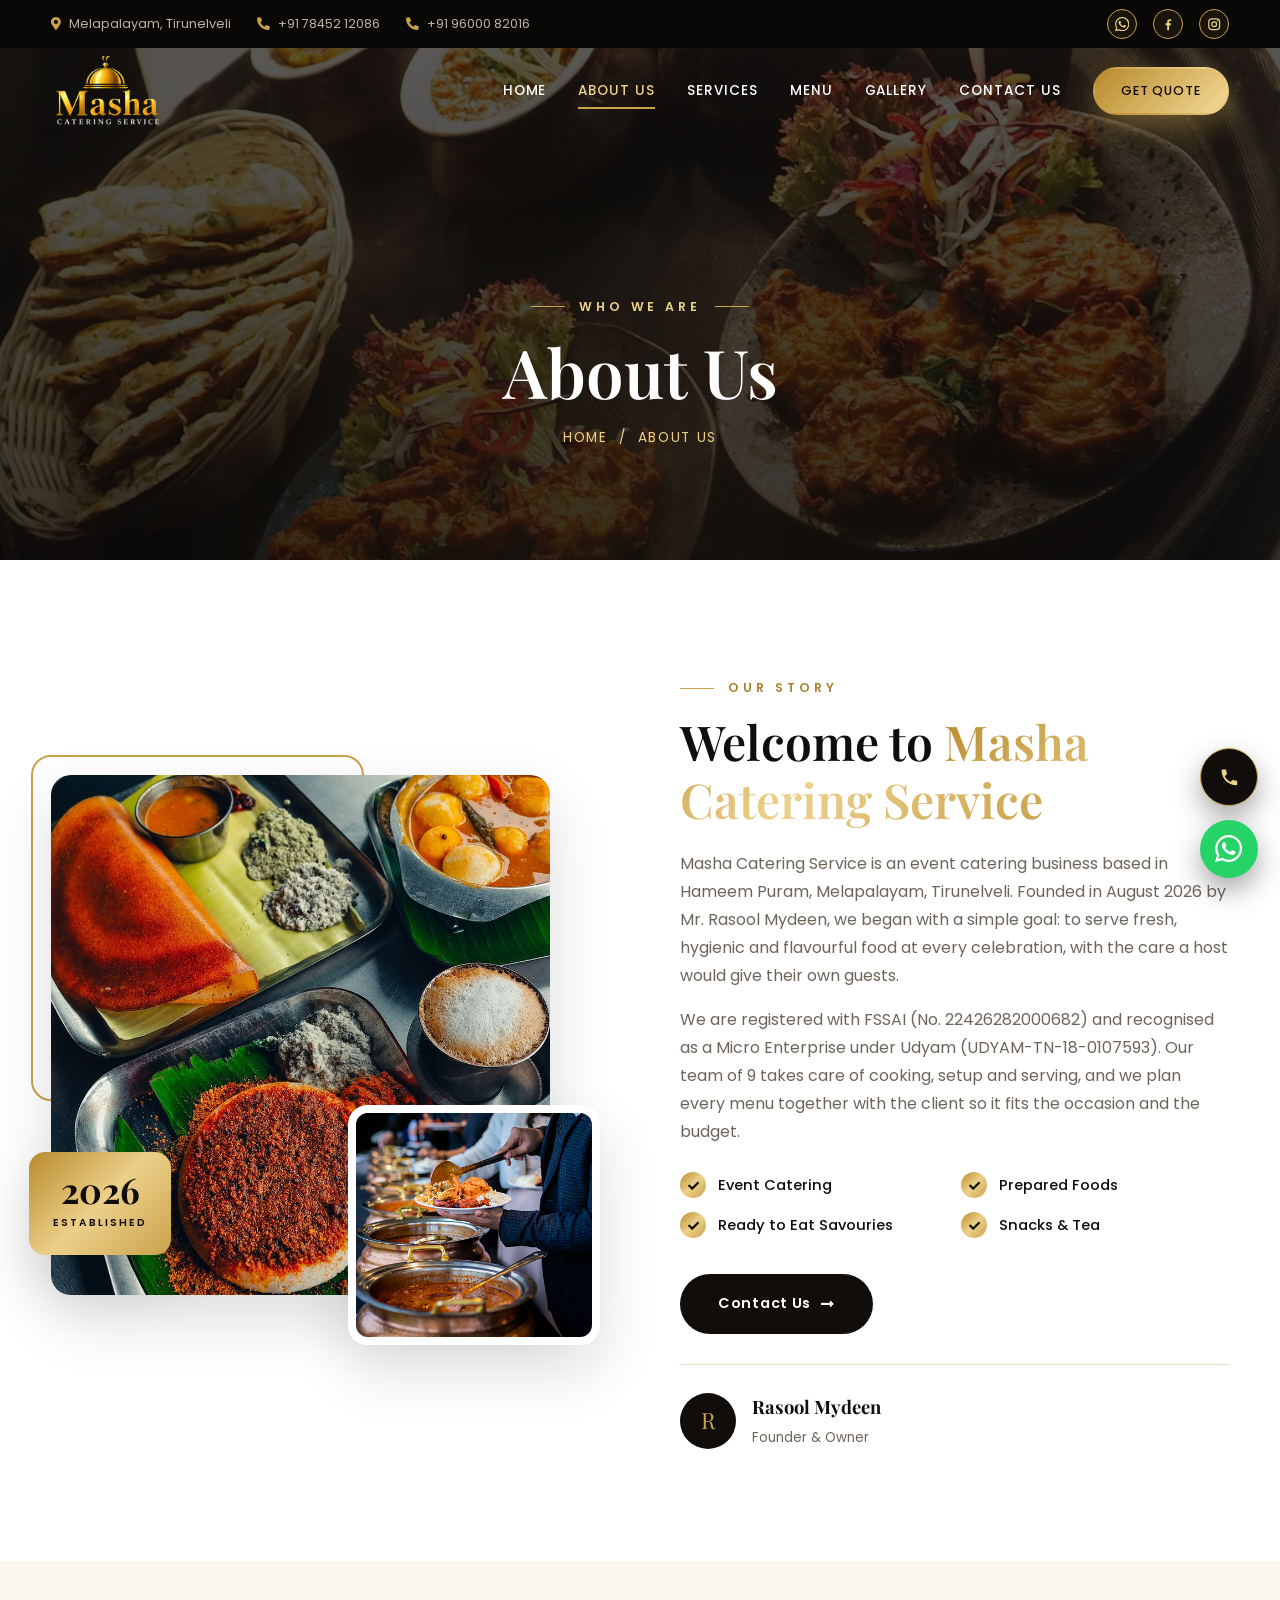
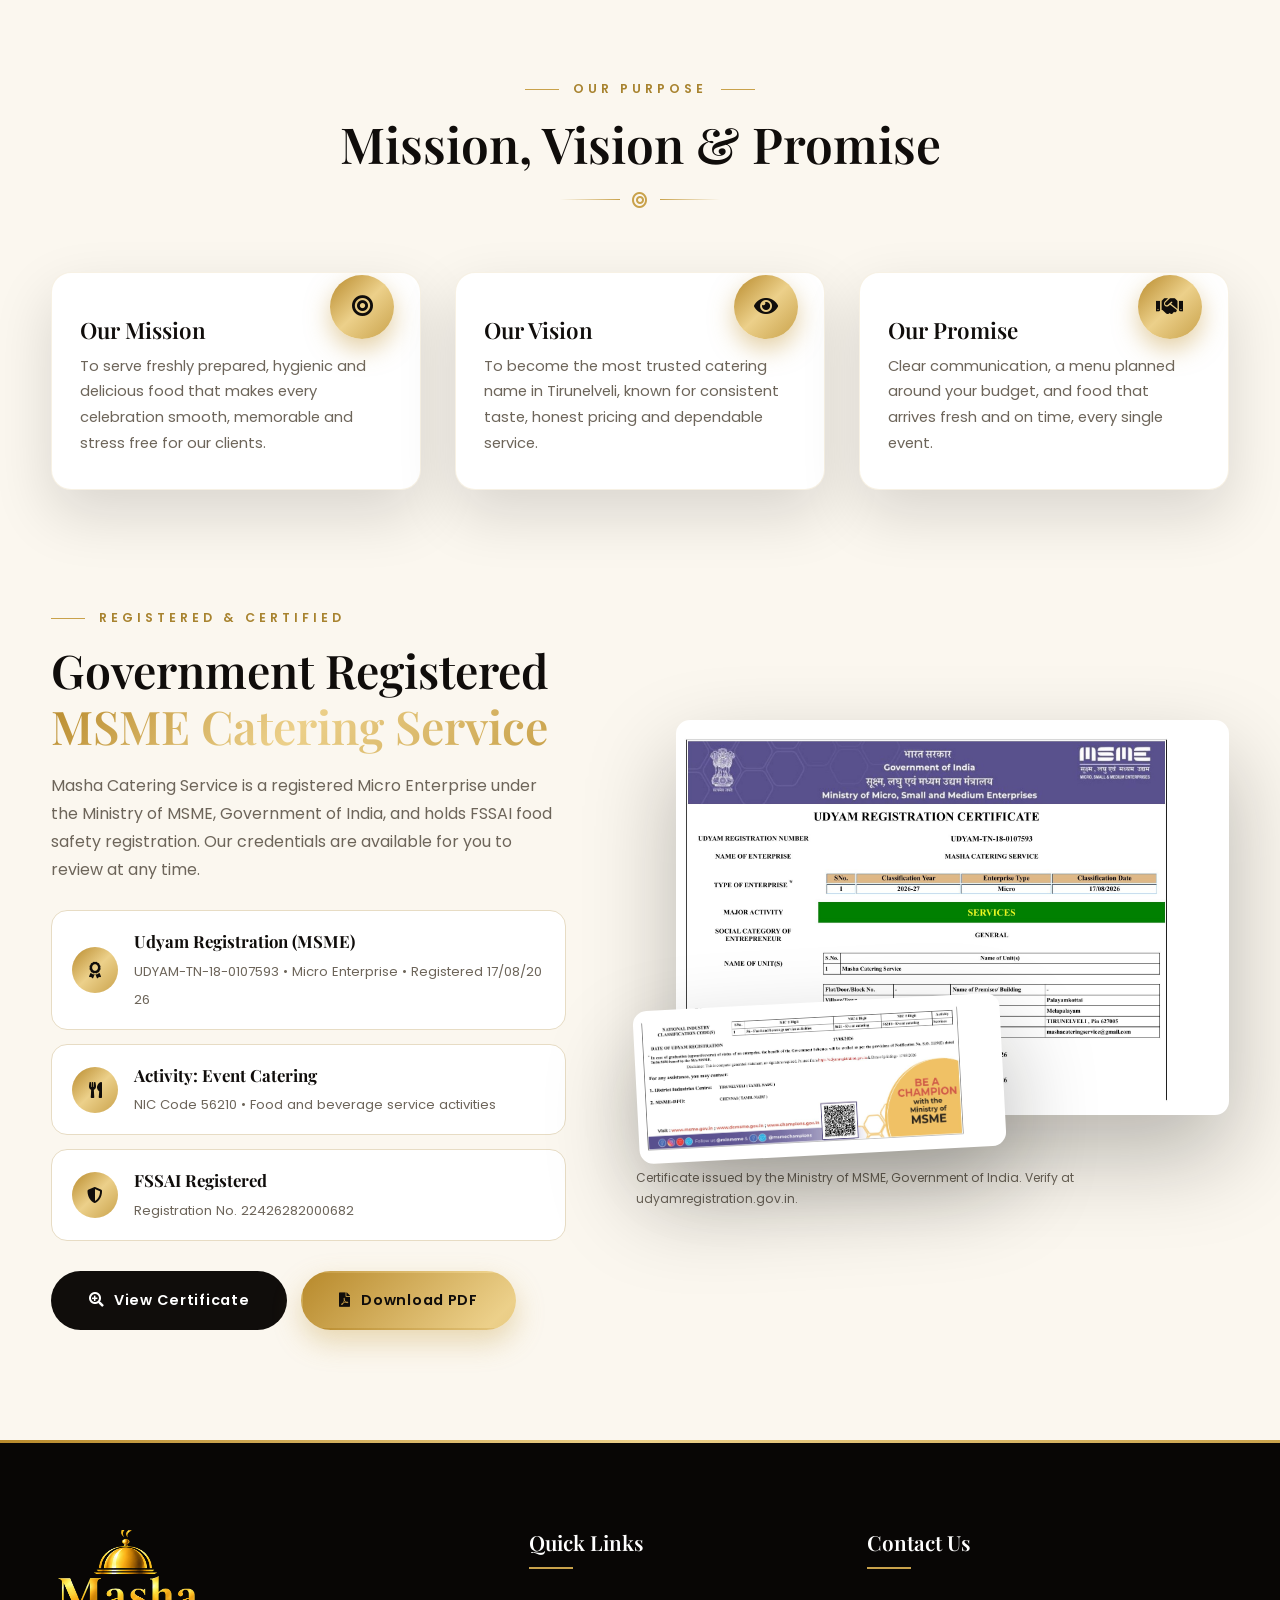
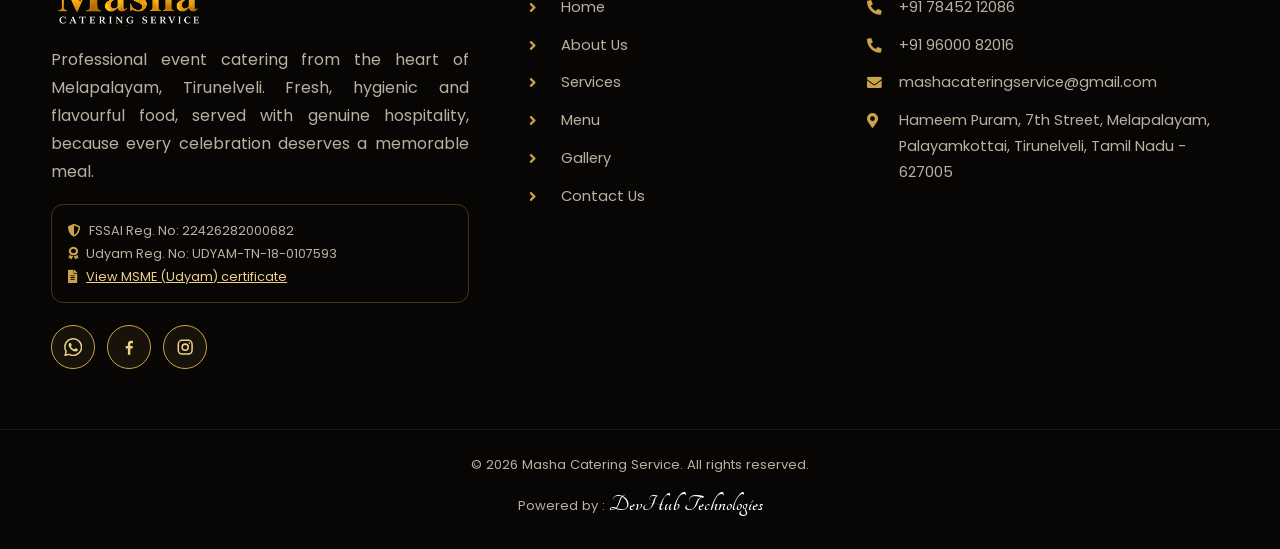
==== commit cc5a3d1b: "Revise meta tags for About Us page Updated the title and description meta tags for better SEO. Added" ====
--- a/about.html
+++ b/about.html
@@ -3,9 +3,9 @@
 <head>
 <meta charset="utf-8">
 <meta name="viewport" content="width=device-width, initial-scale=1.0">
-<title>About Us | Masha Catering Service, Tirunelveli</title>
-<meta name="description" content="Learn about Masha Catering Service, an FSSAI registered and Udyam certified event catering business in Melapalayam, Tirunelveli.">
-<meta property="og:type" content="website">
+<title>About Us | Masha Catering Service, Melapalayam Tirunelveli</title>
+<meta name="description" content="Know about Masha Catering Service, established in 2016 by Rasool Mydeen. A team of 9 serving fresh, hygienic event food in Tirunelveli.">
+<meta name="keywords" content="about Masha Catering, caterers in Melapalayam, catering team Tirunelveli, Rasool Mydeen"><meta property="og:type" content="website">
 <meta property="og:title" content="About Us | Masha Catering Service, Tirunelveli">
 <meta property="og:description" content="Learn about Masha Catering Service, an FSSAI registered and Udyam certified event catering business in Melapalayam, Tirunelveli.">
 <meta property="og:image" content="img/logo.jpg">
